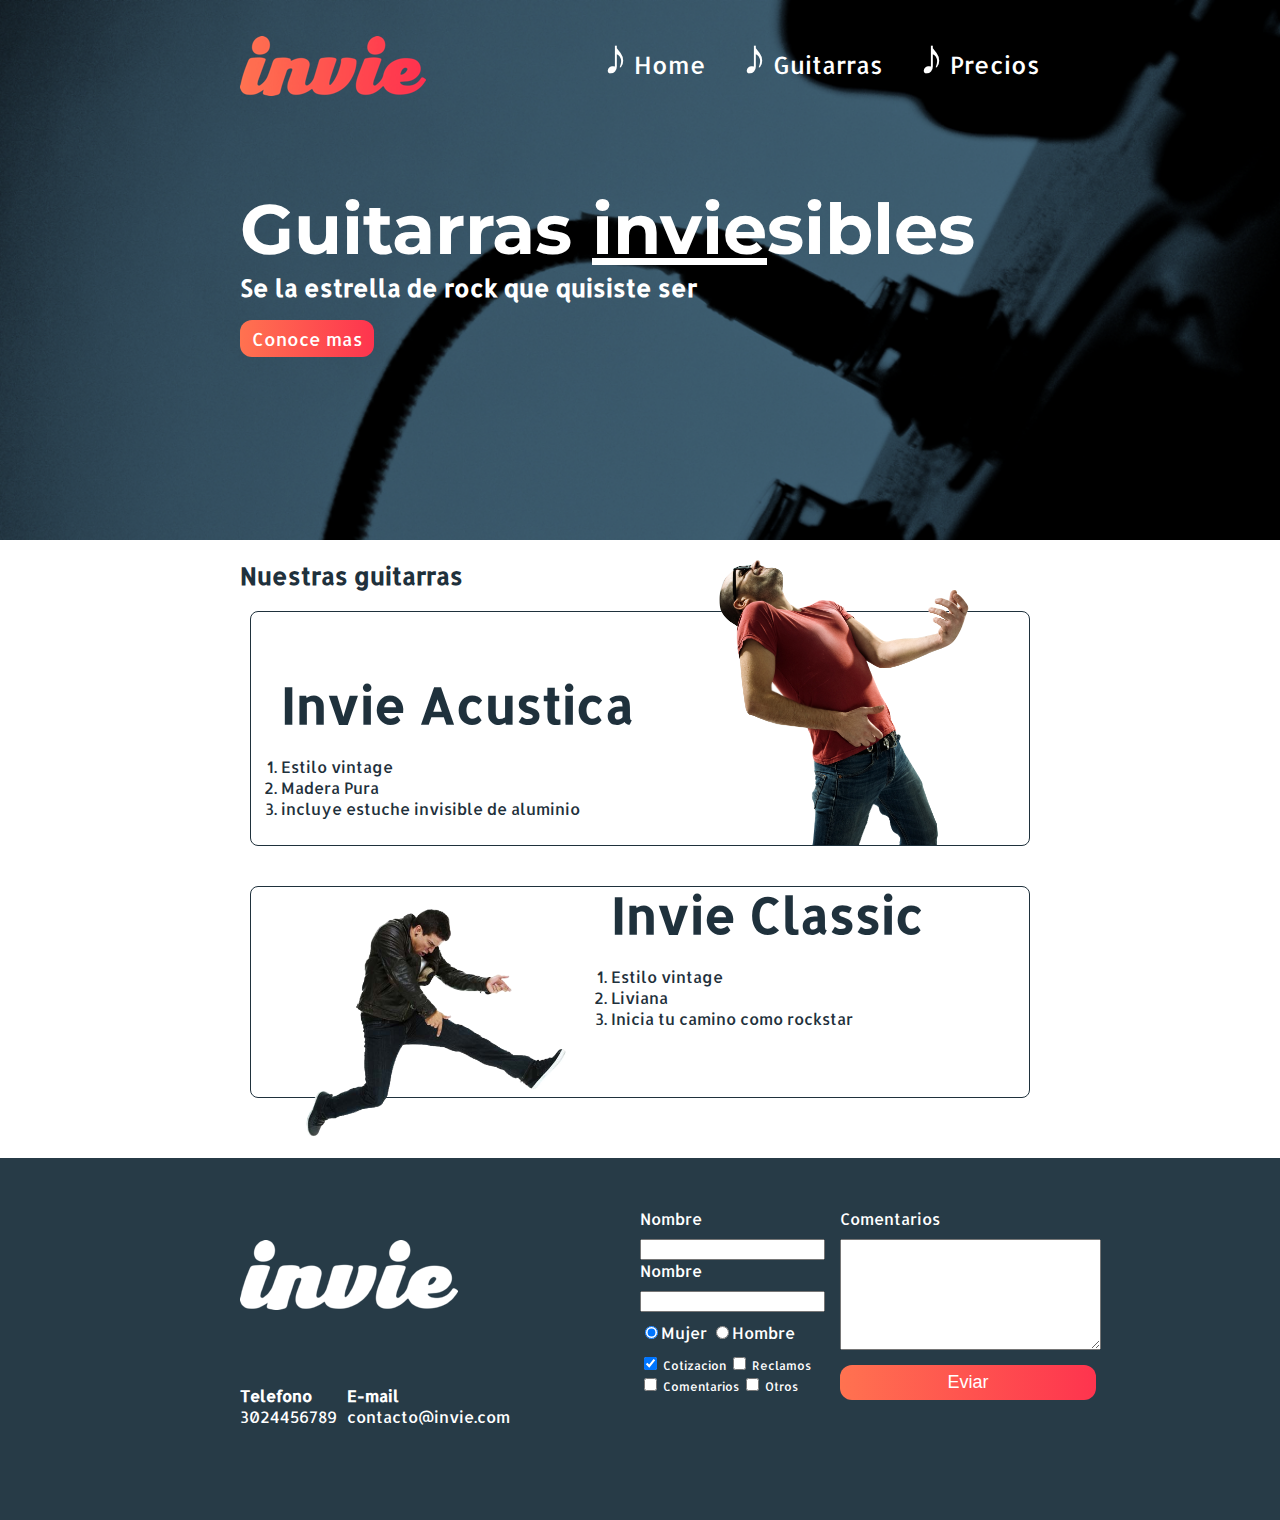
==== index.html @ 6d454222 "achivos completo" ====
<!DOCTYPE html>
<html>
  <head>
    <meta charset="utf-8">
    <title> Invie - las mejores guitarrass!!</title>
    <link href="https://fonts.googleapis.com/css?family=Montserrat:400,700|Allerta" rel="stylesheet">
    <link rel="stylesheet" href="css/invie.css">
  </head>
  <body>
    <section id="portada" class="portada background"><!--portada -->
      <header id="header" class="header contenedor"><!--cabezera -->
        <figure class="logotipo"><!--logotipo -->
          <img src="imagenes/invie.png" width="186" height="60" alt=" Invie - logotipo">
        </figure>
        <nav class="menu"><!--menu -->
          <ul>
            <li>
              <a href="index.html">Home</a>
            </li>
            <li>
              <a href="#guitarras">Guitarras</a>
            </li>
            <li>
              <a href="precios.html">Precios</a>
            </li>
          </ul>
        </nav>
      </header>
      <div class="contenedor">
      <h1 class="titulo">Guitarras <span>invie</span>sibles</h1><!--titulo -->
      <h3 class="title-a">Se la estrella de rock que quisiste ser</h3><!--resumen -->
      <a class="button" href="#guitarras">Conoce mas</a><!--boton -->
    </div>
    </section>
    <section id="guitarras" class="guitarras contenedor"><!--guitarras -->
      <h2>Nuestras guitarras</h2><!--titulo -->
      <article class="guitarra"><!--guitarra 1 -->
        <img class="derecha" src="imagenes/invie-acustica.png" width="350" alt="Guitarra invie acustica">
       <div class="contenedor-guitarra-a">
        <h3 class="title-b">Invie Acustica</h3>
        <ol>
          <li>Estilo vintage</li>
          <li>Madera Pura</li>
          <li>incluye estuche invisible de aluminio</li>
        </ol>
       </div>
      </article>
      <article class="guitarra b"><!--guitarra 2 -->
        <img class="izquierda" src="imagenes/invie-classic.png" width="350" alt="Guitarra invie clasica">
       <div class="contenedor-guitarra-b">
        <h3 class="title-b">Invie Classic</h3>
        <ol>
          <li>Estilo vintage</li>
          <li>Liviana</li>
          <li>Inicia tu camino como rockstar</li>
        </ol>
      </div>
      </article>
    </section>
    <footer class="footer">
      <div class="contenedor">
      <div class="contacto">
            <img src="imagenes/invie-white.png"alt=" Invie - logotipo">
            <a href="tel:+573024456678"><strong>Telefono</strong><span>3024456789</span></a>
            <a href="mailto: contacto@invie.com"><strong>E-mail</strong><span>contacto@invie.com</span></a>
      </div>
      <form class="formulario">
        <div class="col1">
        <label for="nombre">Nombre</label>
        <input type="text" required id="nombre" name="nombre"/>
        <label for="email">Nombre</label>
        <input type="email" required id="email" name="email"/>
        <div class="sexo">
        <label for="mujer">
         <input type="radio" id="mujer" checked name="sexo" value="mujer">Mujer
        </label>
        <label for="hombre">
         <input type="radio" id="hombre" name="sexo" value="hombre">Hombre
        </label>
      </div>
      <div class="intereses">
        <label for="cotizacion">
         <input type="checkbox" id="cotizacion" name="intereses" value="cotizacion" checked=> Cotizacion
        </label>
        <label for="reclamos">
         <input type="checkbox" id="reclamos" name="intereses" value="reclamos"> Reclamos
        </label>
        <label for="comentarios">
         <input type="checkbox" id="comentarios" name="intereses" value="comentarios"> Comentarios
        </label>
        <label for="otros">
         <input type="checkbox" id="otros" name="intereses" value="otros"> Otros
        </label>
      </div>
     </div>
      <div class="col2">
        <label for="comentarios">Comentarios</label>
        <textarea name="comentarios" id= "comentarios" rows="7" cols="30"></textarea>
        <input type="submint" name="" value="Eviar" class="button"/>
      </div>
      </form>
      </div>
    </footer>
  </body>
</html>
---- css/invie.css ----
/*font-family: 'Montserrat', sans-serif;*/
/*font-family: 'Allerta', sans-serif;*/

body
{
  font-family: 'Allerta', sans-serif;
  margin: 0;
}

table
{
  width: 100%;
}

th
{
  background: #273b47;
  color: white;
}

th
{
  padding: 10px 20px;
  text-align: left;
}

td
{
  padding: 20px;
}

table, td, th
{
  border: 1px solid #273b47;
  border-collapse: collapse;
}

input, textarea
{
  outline: 0;
}

input:focus, textarea:focus
{
background: lightgray;
}

.contenedor
{
  width: 800px;
  margin: auto;
  position: relative;
}

.background
{
  background-image: url('../imagenes/background.png');
  background-size: cover;
}

.titulo
{
  font-size: 70px;
  font-family: 'Montserrat', sans-serif;
  margin-bottom: 0px;
  margin-top: 70px;

}

.titulo span
{
 text-decoration: underline;
}

.title-a
{
  font-size: 24px;
    margin-top: 0;
}
.title-b
{
  font-size: 50px;
  margin-bottom: 20px;
}

.guitarra h2
{
 font-size: 35px;
 font-family: 'Montserrat', sans-serif;
}

.portada
{
color: white;
padding: 20px;
height: 500px
}

.guitarras
{
  color: #1F313C;
  margin-bottom: 60px;

}

.menu
{
  font-size: 24px;
  display: inline-block;
  position: absolute;
  right: 0;

}

.menu li
{
  display: inline-block;
  margin-left: 30px;

}


.logotipo
{
    display: inline-block;
    margin-left: 0;
}

.boton
{
  margin-bottom: 70px;
}

.header
{
  position: relative;
}

.guitarra
{
  margin: 10px 10px 40px 10px;
  padding: 10px;
  border: 1px solid #1F313C;
  padding-bottom: 10px;
  border-radius: 8px;

}

.guitarra ol
{
  padding: 0;
}

.guitarra.b
{
  height: 190px;
}

.derecha
{
  float: right;
  position: relative;
  top: -127px;
}

.izquierda
{
  float: left;
  position: relative;

}


.contenedor-guitarra-a
{

  padding-left: 20px;

}

.contenedor-guitarra-b
{
  margin-left: : 370px;
  position: relative;
  bottom: 90px;

}

.button
{
  border-radius: 12px;
  border: none;
  background: #fd324e;
  color: white;
  padding: 7px 12px;
  cursor: pointer;
  text-decoration: none;
  margin-bottom: 70px;
  text-align: center;
  font-size: 18px;
  background: linear-gradient(to left, #fe344e, #ff7250);

}

.footer
{
  background: #273b47;
  padding: 50px 10px;
}

.contacto img
{
  display: block;
}

.contacto strong
{
  display: block;
}

.contacto a
{
  color: white;
  text-decoration: none;
  margin: 10px 10px 10px 0;

}

.footer .contenedor
{
  display: flex;
  justify-content: space-between;
}

.contacto
{
  display: flex;
  width: 300px;
  flex-wrap: wrap;
  align-items: center;
}

.formulario
{
  display: flex;
  width: 400px;
  color: white;

}

.col1, .col2
{
  display: flex;
  flex-direction: column;
}

.col1
{
  margin-right: 15px;
}


.col2
{
  align-items: flex-start;

}

.col2 .button
{
  margin-top: 15px;
}

.intereses label
{
  font-size: 12px;
}

.formulario label, .sexo, .intereses
{
  margin-bottom: 10px;
}

.sexo
{
  margin-top: 10px;
}

.menu li:before
{
  content:'♪';
  font-size: 50px;
  line-height: 20px;
  color: white;

}

.menu a
{
  color: white;
  text-decoration: none;
}

.tabla
{
  margin: 50px 0;
}
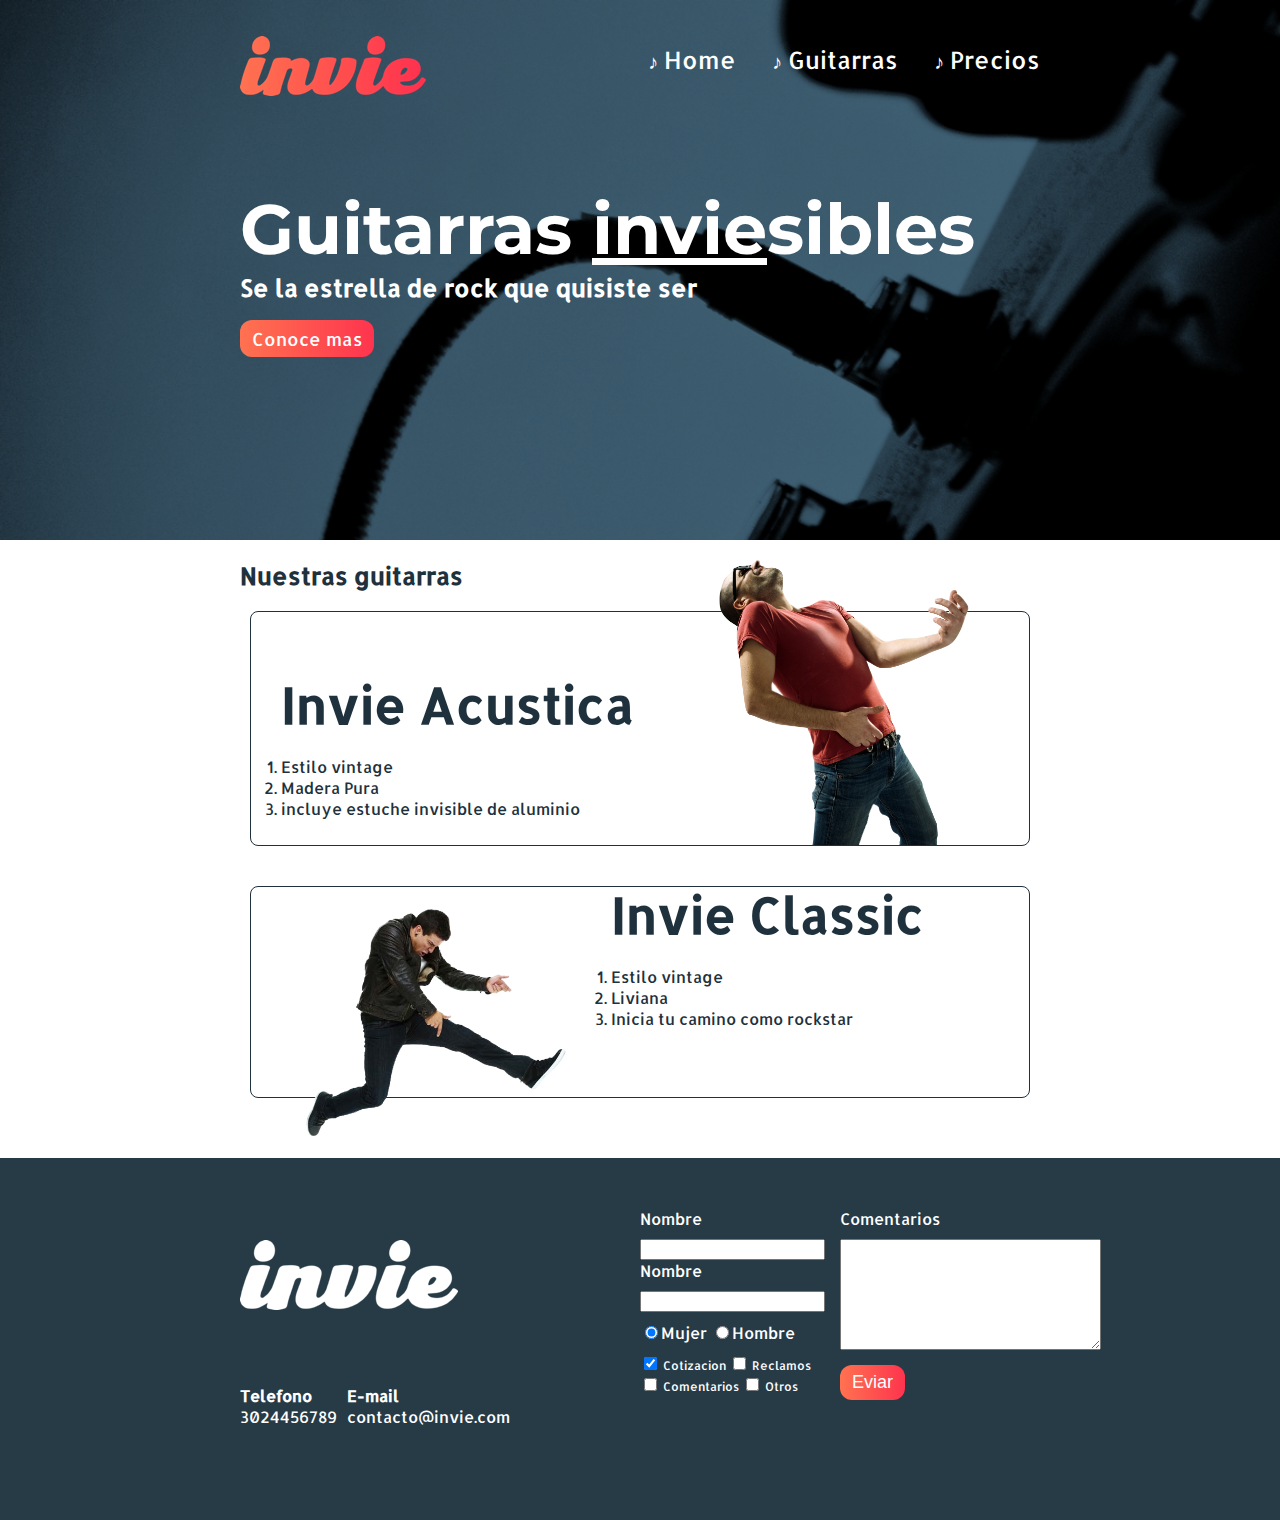
==== commit 9fe024c9: "mediaqueris" ====
--- a/index.html
+++ b/index.html
@@ -5,6 +5,7 @@
     <title> Invie - las mejores guitarrass!!</title>
     <link href="https://fonts.googleapis.com/css?family=Montserrat:400,700|Allerta" rel="stylesheet">
     <link rel="stylesheet" href="css/invie.css">
+    <!-- <link rel="stylesheet" media="(max-width: 800px)" href="css/media-querie.css"> -->
   </head>
   <body>
     <section id="portada" class="portada background"><!--portada -->
@@ -96,7 +97,7 @@
       <div class="col2">
         <label for="comentarios">Comentarios</label>
         <textarea name="comentarios" id= "comentarios" rows="7" cols="30"></textarea>
-        <input type="submint" name="" value="Eviar" class="button"/>
+        <input type="submit" name="" value="Eviar" class="button"/>
       </div>
       </form>
       </div>
--- a/css/invie.css
+++ b/css/invie.css
@@ -47,7 +47,7 @@
 
 .contenedor
 {
-  width: 800px;
+  max-width: 800px;
   margin: auto;
   position: relative;
 }
@@ -289,7 +289,7 @@
 .menu li:before
 {
   content:'♪';
-  font-size: 50px;
+  font-size: 20px;
   line-height: 20px;
   color: white;
 
@@ -305,3 +305,214 @@
 {
   margin: 50px 0;
 }
+
+@media screen and (max-width: 768px)
+{
+
+   /*portada*/
+   .titulo
+   {
+     font-size: 45px;
+     margin-top: 30px;
+   }
+   .title-a
+   {
+     font-size: 18px;
+   }
+
+   .portada
+   {
+     height: auto;
+   }
+
+   .portada .button
+   {
+     margin-bottom: 30px;
+     display: inline-block;
+   }
+   /*portada*/
+
+
+   /*guitarras*/
+
+     .guitarras
+     {
+       text-align: center;
+     }
+
+     .izquierda, .derecha
+     {
+       float: none;
+       position: static;
+     }
+
+     .title-b
+     {
+       margin: 0;
+     }
+
+     .guitarra li
+     {
+       list-style: none;
+     }
+
+     .guitarra.b
+     {
+       height: auto;
+     }
+
+     .contenedor-guitarra-b
+     {
+       position: static;
+       margin: 0;
+     }
+
+     .contenedor-guitarra-a
+     {
+        padding: 0;
+     }
+
+   /*guitarras*/
+}
+
+
+@media screen and (max-width: 767px)
+{
+  /*footer*/
+  .footer .contenedor
+  {
+    display: block;
+  }
+
+  .contacto
+  {
+    margin: 0 auto;
+  }
+
+  .formulario
+  {
+    display: block;
+    margin: 0 auto;
+    width: 300px;
+  }
+
+  .intereses label
+  {
+    display: block;
+    font-size: 16px;
+  }
+
+  input[type="text"],input[type="email"]
+  {
+    font-size: 16px;
+    padding: 5px;
+  }
+
+  textarea
+  {
+    width: 100%
+  }
+
+  .col1
+  {
+    margin: 0;
+  }
+
+  input[type="radio"],input[type="checkbox"]
+  {
+    zoom: 1.5;
+  }
+
+  /*footer*/
+
+}
+
+
+@media screen and (max-width: 650px)
+{
+
+    .header
+    {
+      text-align: center;
+    }
+
+    .logotipo
+    {
+      margin: 0;
+    }
+
+    .menu
+    {
+      position: static;
+      display: block;
+      text-align: center;
+    }
+
+    .menu li:first-child
+
+    {
+      margin: 0;
+    }
+
+    .menu ul
+    {
+      padding: 0;
+    }
+
+  }
+
+  @media screen and (max-width: 500px)
+  {
+
+    /*portada*/
+     .menu li
+     {
+       display: block;
+       margin: 0;
+       padding: 8px 0;
+       border-bottom: 1px solid white;
+
+     }
+
+     .menu li:before
+
+     {
+       display: none;
+     }
+
+     .menu li:first-child
+     {
+       border-top: 1px solid white;
+     }
+
+     .portada
+     {
+       text-align: center;
+     }
+
+     .titulo
+     {
+       font-size: 30px;
+     }
+
+     .title-a
+     {
+       font-size: 10px;
+     }
+
+     /*portada*/
+
+
+     /*articulos*/
+
+     .guitarra img
+     {
+       width: 200px;
+     }
+
+     .title-b
+     {
+       font-size: 30px;
+     }
+     /*articulos*/
+  }
--- a/css/media-querie.css
+++ b/css/media-querie.css
@@ -0,0 +1 @@
+
